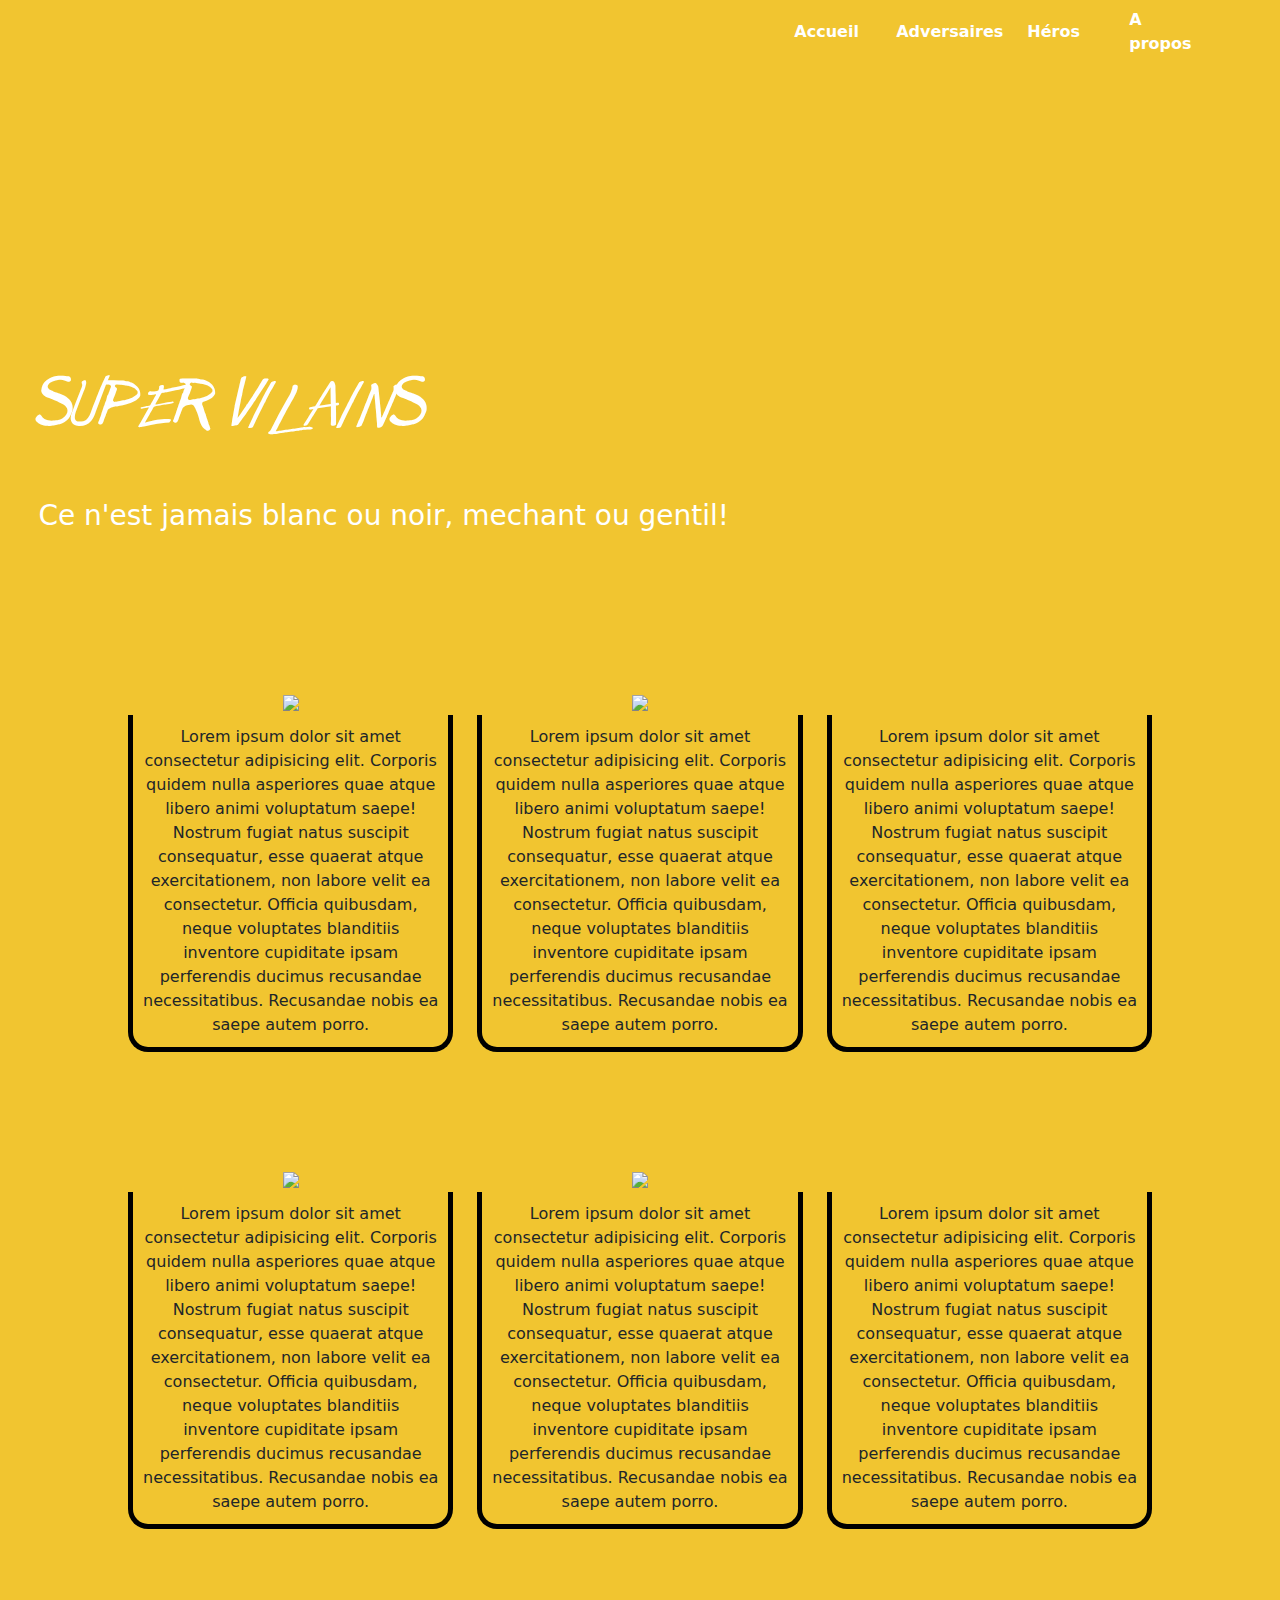
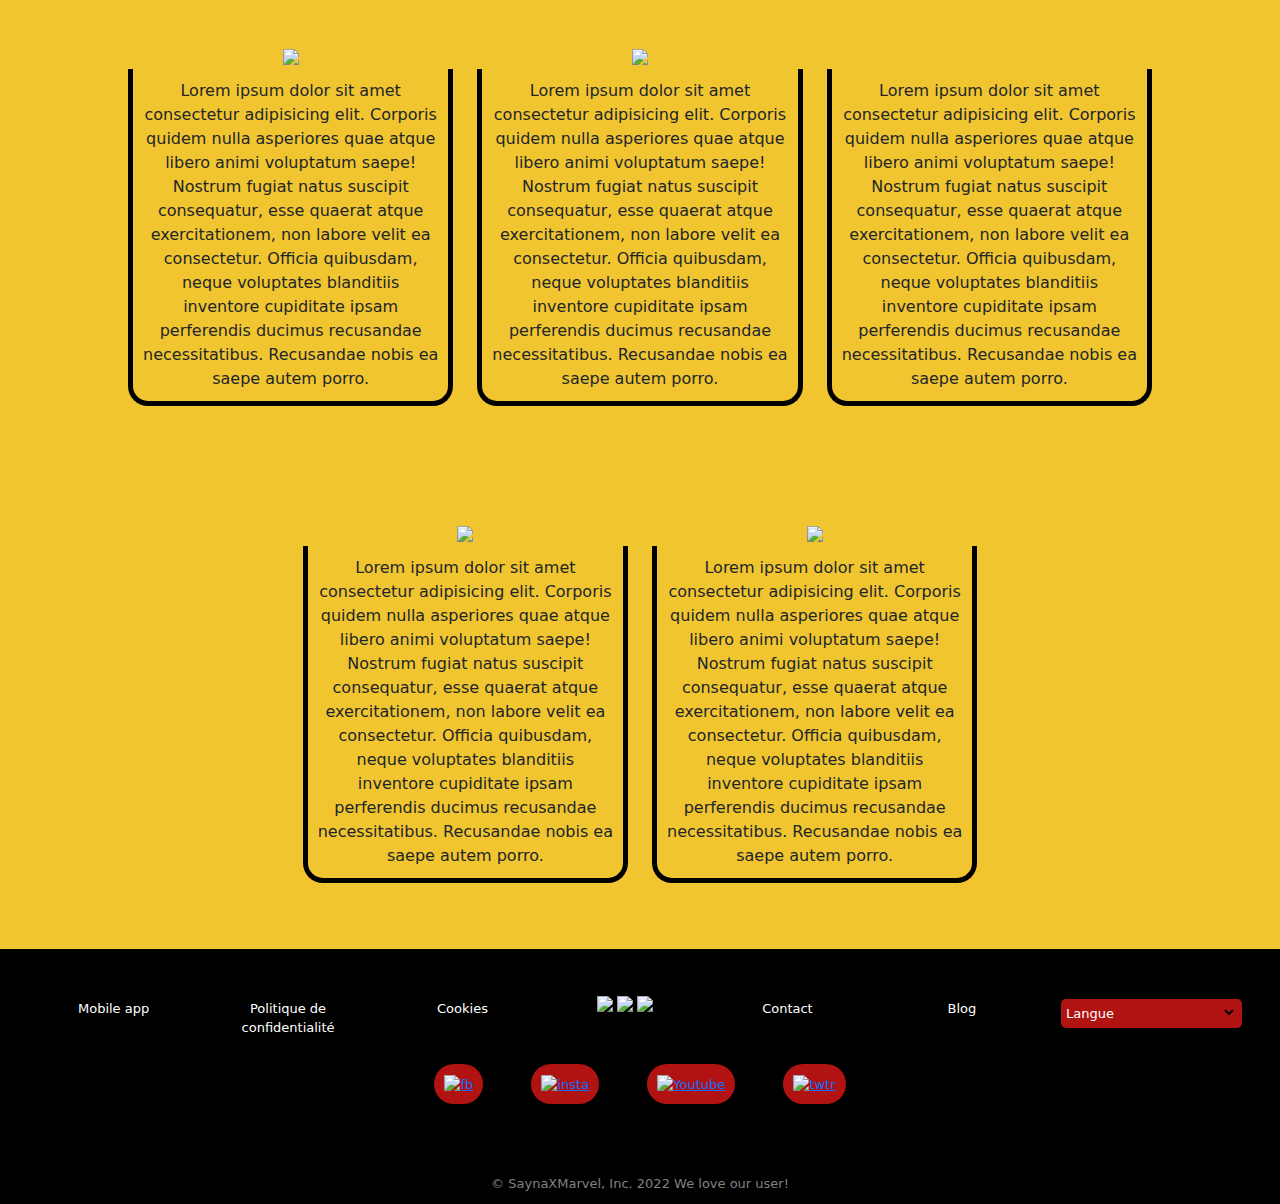
==== adversaires.html @ 2ba70ac0 "ajout de 3 pages" ====
<!DOCTYPE html>
<html lang="en">

<head>
    <meta charset="UTF-8">
    <meta http-equiv="X-UA-Compatible" content="IE=edge">
    <meta name="viewport" content="width=device-width, initial-scale=1.0">
    <link rel="stylesheet" href="Assets/css/bootstrap.min.css">
    <link rel="stylesheet" href="Assets/css/style.css">
    <title>Adversaires</title>
</head>

<body style="background-color: #F1C530">
    <!-- début de la conception du navbar -->

    <section class="navbar row container-fluid navadv">
        <div style="padding: 0 15%;text-align: left;" class="navbar1 col row">
            <a style="margin: 0 0;padding: 0 0px;" class="col" href=""><img src="assets/multimédia/logo/logo1.png" alt=""></a>
            <a style="margin: 0 0 0 -50%;padding: 0 0px;" class="col" href=""><img src="assets/multimédia/logo/logo2.png" alt=""></a>
            <a style="margin: 0 0 0 -50%;padding: 0 0px;" class="col" href=""><img style="width: 70%;" src="assets/multimédia/logo/logo3.png" alt=""></a>
        </div>
        <div style="padding: 0 3% 0 0;" class="navbar2 col row align-items-center">
            <a class="col" style="text-decoration: none;color: white; font-weight: bold;" href="index.html">Accueil</a>
            <a class="col" style="text-decoration: none;color: white; font-weight: bold;" href="adversaires.html">Adversaires</a>
            <a class="col" style="text-decoration: none;color: white; font-weight: bold;" href="heros.html">Héros</a>
            <a class="col" style="text-decoration: none;color: white; font-weight: bold;" href="apropos.html">A propos</a>
        </div>
    </section>

    <!-- corp de adversaire -->

    <!-- partie avec image de fond principale -->

    <section class="principale" style="background-image:url('assets/multimédia/Illustration/img7.png');background-size: cover;background-repeat: no-repeat; padding: 50px 3%;">

        <div style="text-align: left;" class="principale_mobile">
            <a href=""><img src="assets/multimédia/logo/logo1.png" alt=""></a>
            <a href=""><img src="assets/multimédia/logo/logo2.png" alt=""></a>
            <a href=""><img style="width: 90%;" src="assets/multimédia/logo/logo3.png" alt=""></a>
        </div>

        <div class="juste_espace"><br><br><br><br><br><br><br><br><br><br></div>

        <div style="padding-top: 20px; font-size: 50px;color: white;" class="spide_font">SUPER VILAINS</div>
        <div class="to_reverse" style="color: white;padding: 50px 0;">
            <h3>Ce n'est jamais blanc ou noir, mechant ou gentil!</h3>
        </div>
    </section>


    <!-- corps du devoir pour la page adversaire -->

    <section style="text-align: center;padding:50px 10%;">
        <div class="row">
            <div class=" col-md col-lg col-xl col-xxl ">
                <img style="width: 100%; margin: 0px;padding: 0px;" src="assets/multimédia/Illustration/img8.png " alt=" ">
                <p style="padding: 10px;border-right: solid 5px black;border-bottom: solid 5px black;border-left: solid 5px black; border-radius: 0 0 20px 20px;">Lorem ipsum dolor sit amet consectetur adipisicing elit. Corporis quidem nulla asperiores quae atque libero animi voluptatum saepe! Nostrum fugiat natus suscipit consequatur, esse quaerat atque exercitationem, non labore velit ea consectetur.
                    Officia quibusdam, neque voluptates blanditiis inventore cupiditate ipsam perferendis ducimus recusandae necessitatibus. Recusandae nobis ea saepe autem porro.</p>
            </div>
            <div class="col-md col-lg col-xl col-xxl ">
                <img style="width: 100%; margin: 0px;padding: 0px;" src="assets/multimédia/Illustration/img9.png " alt=" ">
                <p style="padding: 10px;border-right: solid 5px black;border-bottom: solid 5px black;border-left: solid 5px black; border-radius: 0 0 20px 20px;">Lorem ipsum dolor sit amet consectetur adipisicing elit. Corporis quidem nulla asperiores quae atque libero animi voluptatum saepe! Nostrum fugiat natus suscipit consequatur, esse quaerat atque exercitationem, non labore velit ea consectetur.
                    Officia quibusdam, neque voluptates blanditiis inventore cupiditate ipsam perferendis ducimus recusandae necessitatibus. Recusandae nobis ea saepe autem porro.</p>
            </div>

            <div class="col-md col-lg col-xl col-xxl">
                <img style="width: 100%; margin: 0px;padding: 0px;" src="assets/multimédia/Illustration/img10.png" alt="">
                <p style="padding: 10px;border-right: solid 5px black;border-bottom: solid 5px black;border-left: solid 5px black; border-radius: 0 0 20px 20px;">Lorem ipsum dolor sit amet consectetur adipisicing elit. Corporis quidem nulla asperiores quae atque libero animi voluptatum saepe! Nostrum fugiat natus suscipit consequatur, esse quaerat atque exercitationem, non labore velit ea consectetur.
                    Officia quibusdam, neque voluptates blanditiis inventore cupiditate ipsam perferendis ducimus recusandae necessitatibus. Recusandae nobis ea saepe autem porro.</p>
            </div>
        </div>
    </section>

    <section style="text-align: center;padding: 50px 10%;">
        <div class="row justify-content-center">
            <div class="col-md-4 col-lg-4 col-xl-4 col-xxl-4">
                <img style="width: 100%; margin: 0px;padding: 0px;" src="assets/multimédia/Illustration/img11.png " alt=" ">
                <p style="padding: 10px;border-right: solid 5px black;border-bottom: solid 5px black;border-left: solid 5px black; border-radius: 0 0 20px 20px;">Lorem ipsum dolor sit amet consectetur adipisicing elit. Corporis quidem nulla asperiores quae atque libero animi voluptatum saepe! Nostrum fugiat natus suscipit consequatur, esse quaerat atque exercitationem, non labore velit ea consectetur.
                    Officia quibusdam, neque voluptates blanditiis inventore cupiditate ipsam perferendis ducimus recusandae necessitatibus. Recusandae nobis ea saepe autem porro.</p>
            </div>
            <div class="col-md-4 col-lg-4 col-xl-4 col-xxl-4">
                <img style="width: 100%; margin: 0px;padding: 0px;" src="assets/multimédia/Illustration/img12.png " alt=" ">
                <p style="padding: 10px;border-right: solid 5px black;border-bottom: solid 5px black;border-left: solid 5px black; border-radius: 0 0 20px 20px;">Lorem ipsum dolor sit amet consectetur adipisicing elit. Corporis quidem nulla asperiores quae atque libero animi voluptatum saepe! Nostrum fugiat natus suscipit consequatur, esse quaerat atque exercitationem, non labore velit ea consectetur.
                    Officia quibusdam, neque voluptates blanditiis inventore cupiditate ipsam perferendis ducimus recusandae necessitatibus. Recusandae nobis ea saepe autem porro.</p>
            </div>

            <div class="col-md-4 col-lg-4 col-xl-4 col-xxl-4">
                <img style="width: 100%; margin: 0px;padding: 0px;" src="assets/multimédia/Illustration/img13.png" alt="">
                <p style="padding: 10px;border-right: solid 5px black;border-bottom: solid 5px black;border-left: solid 5px black; border-radius: 0 0 20px 20px;">Lorem ipsum dolor sit amet consectetur adipisicing elit. Corporis quidem nulla asperiores quae atque libero animi voluptatum saepe! Nostrum fugiat natus suscipit consequatur, esse quaerat atque exercitationem, non labore velit ea consectetur.
                    Officia quibusdam, neque voluptates blanditiis inventore cupiditate ipsam perferendis ducimus recusandae necessitatibus. Recusandae nobis ea saepe autem porro.</p>
            </div>
        </div>
    </section>

    <section style="text-align: center;padding: 50px 10%;">
        <div class="row justify-content-center">
            <div class="col-md-4 col-lg-4 col-xl-4 col-xxl-4">
                <img style="width: 100%; margin: 0px;padding: 0px;" src="assets/multimédia/Illustration/img14.png " alt=" ">
                <p style="padding: 10px;border-right: solid 5px black;border-bottom: solid 5px black;border-left: solid 5px black; border-radius: 0 0 20px 20px;">Lorem ipsum dolor sit amet consectetur adipisicing elit. Corporis quidem nulla asperiores quae atque libero animi voluptatum saepe! Nostrum fugiat natus suscipit consequatur, esse quaerat atque exercitationem, non labore velit ea consectetur.
                    Officia quibusdam, neque voluptates blanditiis inventore cupiditate ipsam perferendis ducimus recusandae necessitatibus. Recusandae nobis ea saepe autem porro.</p>
            </div>
            <div class="col-md-4 col-lg-4 col-xl-4 col-xxl-4 ">
                <img style="width: 100%; margin: 0px;padding: 0px;" src="assets/multimédia/Illustration/img15.png " alt=" ">
                <p style="padding: 10px;border-right: solid 5px black;border-bottom: solid 5px black;border-left: solid 5px black; border-radius: 0 0 20px 20px;">Lorem ipsum dolor sit amet consectetur adipisicing elit. Corporis quidem nulla asperiores quae atque libero animi voluptatum saepe! Nostrum fugiat natus suscipit consequatur, esse quaerat atque exercitationem, non labore velit ea consectetur.
                    Officia quibusdam, neque voluptates blanditiis inventore cupiditate ipsam perferendis ducimus recusandae necessitatibus. Recusandae nobis ea saepe autem porro.</p>
            </div>

            <div class="col-md-4 col-lg-4 col-xl-4 col-xxl-4">
                <img style="width: 100%; margin: 0px;padding: 0px;" src="assets/multimédia/Illustration/img16.png" alt="">
                <p style="padding: 10px;border-right: solid 5px black;border-bottom: solid 5px black;border-left: solid 5px black; border-radius: 0 0 20px 20px;">Lorem ipsum dolor sit amet consectetur adipisicing elit. Corporis quidem nulla asperiores quae atque libero animi voluptatum saepe! Nostrum fugiat natus suscipit consequatur, esse quaerat atque exercitationem, non labore velit ea consectetur.
                    Officia quibusdam, neque voluptates blanditiis inventore cupiditate ipsam perferendis ducimus recusandae necessitatibus. Recusandae nobis ea saepe autem porro.</p>
            </div>
        </div>
    </section>

    <section style="text-align: center;padding: 50px 10%;">
        <div class="row justify-content-center">
            <div class="col-md-4 col-lg-4 col-xl-4 col-xxl-4">
                <img style="width: 100%; margin: 0px;padding: 0px;" src="assets/multimédia/Illustration/img17.png " alt=" ">
                <p style="padding: 10px;border-right: solid 5px black;border-bottom: solid 5px black;border-left: solid 5px black; border-radius: 0 0 20px 20px;">Lorem ipsum dolor sit amet consectetur adipisicing elit. Corporis quidem nulla asperiores quae atque libero animi voluptatum saepe! Nostrum fugiat natus suscipit consequatur, esse quaerat atque exercitationem, non labore velit ea consectetur.
                    Officia quibusdam, neque voluptates blanditiis inventore cupiditate ipsam perferendis ducimus recusandae necessitatibus. Recusandae nobis ea saepe autem porro.</p>
            </div>
            <div class="col-md-4 col-lg-4 col-xl-4 col-xxl-4 ">
                <img style="width: 100%; margin: 0px;padding: 0px;" src="assets/multimédia/Illustration/img18.png " alt=" ">
                <p style="padding: 10px;border-right: solid 5px black;border-bottom: solid 5px black;border-left: solid 5px black; border-radius: 0 0 20px 20px;">Lorem ipsum dolor sit amet consectetur adipisicing elit. Corporis quidem nulla asperiores quae atque libero animi voluptatum saepe! Nostrum fugiat natus suscipit consequatur, esse quaerat atque exercitationem, non labore velit ea consectetur.
                    Officia quibusdam, neque voluptates blanditiis inventore cupiditate ipsam perferendis ducimus recusandae necessitatibus. Recusandae nobis ea saepe autem porro.</p>
            </div>
        </div>
    </section>







    <!-- début de création du footeur -->

    <footer class="row " style="background-color: #000000;font-size: 13px; ">
        <section class="footer1 col row justify-content-center ">
            <a style="text-decoration: none;color: white; " class="col-md col-lg col-xl " href=" ">Mobile app</a>
            <a style="text-decoration: none;color: white; " class="col-md col-lg col-xl " href=" ">Politique de confidentialité</a>
            <a style="text-decoration: none;color: white; " class="col-md col-lg col-xl " href=" ">Cookies</a>
            <p class="col row d-none d-md-block d-lg-block d-xl-block d-xxl-block ">
                <a style="margin-top:-20px;padding: 0 0px; " class="col " href=" "><img style="margin-top: -10px; " src="assets/multimédia/logo/logo1.png " alt=" "></a>
                <a style="margin-top:-20px;padding: 0 0px; " class="col " href=" "><img style="margin-top: -10px; " src="assets/multimédia/logo/logo2.png " alt=" "></a>
                <a style="margin-top:-500px;padding: 0 0px; " class="col " href=" "><img style="width: 50%;margin-top: -10px; " src="assets/multimédia/logo/logo3.png " alt=" "></a>
            </p>
            <a style="text-decoration: none;color: white; " class="col-md col-lg col-xl " href=" ">Contact</a>
            <a style="text-decoration: none;color: white; " class="col-md col-lg col-xl " href=" ">Blog</a>
        </section>
        <section class="footer2 col-md-2 col-lg-2 col-xl-2 col-xxl-2 col-xs-4 col-sm-4 ">
            <p style="background-color: #B11313;color: white;text-align: left;border-radius: 5px;padding: 5px; ">Langue <select style="float: right;background-color: #B11313;border: none; " name=" " id=" "></select></p>
        </section>
        <section style="text-align: center;padding: 10px 30%; " class="mobile_sayna ">
            <a href=" "><img src="assets/multimédia/logo/logo1.png " alt=" "></a>
            <a href=" "><img src="assets/multimédia/logo/logo2.png " alt=" "></a>
            <a href=" "><img class="logo_marvel " src="assets/multimédia/logo/logo3.png " alt=" "></a>
        </section>
        <section class="rs_footer ">
            <p>
                <a href=" "><img src="assets/multimédia/Logo/logof.png " alt="fb "></a>
            </p>
            <p>
                <a href=" "><img src="assets/multimédia/Logo/logoi.png " alt="insta "></a>
            </p>
            <p>
                <a href=" "><img src="assets/multimédia/Logo/logoy.png " alt="Youtube "></a>
            </p>
            <p>
                <a href=" "><img src="assets/multimédia/Logo/logot.png " alt="twtr "></a>
            </p>
        </section>
        <div style="color: grey;padding-top: 50px; ">&copy; SaynaXMarvel, Inc. 2022 We love our user!</div>
    </footer>
</body>

</html>
---- Assets/css/style.css ----
/* Pour la police spécial */

@font-face {
    font-family: 'Font1';
    src: url('../css/Far_From_Homecoming_500.otf') format('opentype');
}

.navhome {
    background-color: #B11313;
}


/* pour navbar dans adversaire qui est jaune */

.navedv {
    background-color: #F1C530;
}


/* pour navbar de heros qui est bleue */

.navheros {
    background-color: #114C92;
}


/* corps de home */

.disparait {
    display: none;
}


/* corps home principale avex image de fond */

.principale_mobile {
    display: none;
}

.spide_font {
    font-family: 'Font1';
}

.to_reverse button {
    padding: 10px 20px;
    border: solid 2px white;
    border-radius: 30px;
    font-weight: lighter;
    font-size: 15px;
    margin: 0 10px;
}


/* corps home avec 3 conteneur */

.conteneur_image {
    padding: 20px 5%;
    font-size: 15px;
}

.conteneur_image button {
    background-color: white;
    color: #B11313;
    padding: 10px 20px;
    border: none;
    border-radius: 15px;
}


/* pour la partie avec couleur de fond bleue */


/* pour le formulaire d'inscription tenue desktop */

.bleue {
    background-color: #114C92;
    display: flex;
    flex-direction: row-reverse;
    padding: 100px 0;
}

.inscription_tenue div {
    padding: 10px 0;
}

.inscription_tenue input {
    width: 80%;
    border: solid 0.5 black;
    border-radius: 15px;
    padding: 0 10px;
}


/* pour la partie de la newsletter */


/* pour les formulaire d'inscription à la newsletter */

.rouge {
    background-position-x: right;
    padding: 40px 15%;
}

.rouge div {
    padding: 20px 0;
}


/* pour style de heros */


/* pour l'image superposé */

.img1sur1 {
    padding-top: 50px;
}

.img2sur1 {
    margin-top: -100px;
    padding-left: 200px;
}


/* pour image rond */

.apparait {
    display: none;
}

.imgrond2 {
    display: none;
}


/* pour le style du footer sur desktop */

footer {
    padding: 50px 3% 10px 3%;
    text-align: center;
}

.mobile_sayna {
    display: none;
}

.rs_footer {
    display: flex;
    justify-content: center;
    align-items: center;
    margin: 20px 0;
}

.rs_footer>p {
    background-color: #B11313;
    padding: 10px;
    border-radius: 50px;
    margin: 0 2%;
}


/* pour le style en responsive */


/* responsive navbar */

@media screen and (max-width:960px) {
    /* pour les header */
    .navbar {
        display: none;
    }
    /* pour responsive de home */
    /* pour principale lien saynaXmarvel */
    .juste_espace {
        display: none;
    }
    .principale_mobile {
        display: flex;
        align-items: center;
        justify-content: flex-start;
    }
    .disparait {
        display: block;
    }
    /* pour conteneur 3 image */
    .contenu_corps {
        text-align: center;
    }
    .conteneur_image {
        padding: 50px 10%;
    }
    /* pour le formulaire d'inscription pour costume */
    .bleue {
        display: flex;
        flex-direction: row;
        justify-content: center;
    }
    /* pour le formulaire en rouge (inscription_newsletter) */
    .rouge {
        padding: 10px 5%;
        background-position-x: 250px;
        background-position-y: 75px;
    }
    /* pour la page heros */
    /* image superposé */
    .img1sur1,
    .img2sur1 {
        display: flex;
        justify-content: center;
        padding: 20px 10%;
        margin: 0px;
    }
    /* pour les images rond dans heros */
    .herospart2 {
        display: flex;
        flex-direction: column-reverse;
    }
    .imgrond1 {
        display: none;
    }
    .imgrond2 {
        display: flex;
        flex-direction: row;
        justify-content: space-around;
    }
    .imgrond2 img {
        width: 100%;
    }
    .apparait {
        display: block;
    }
    /* pour le footer */
    .footer1 {
        text-align: left;
    }
    .mobile_sayna {
        display: flex;
        justify-content: center;
        align-items: center;
    }
}
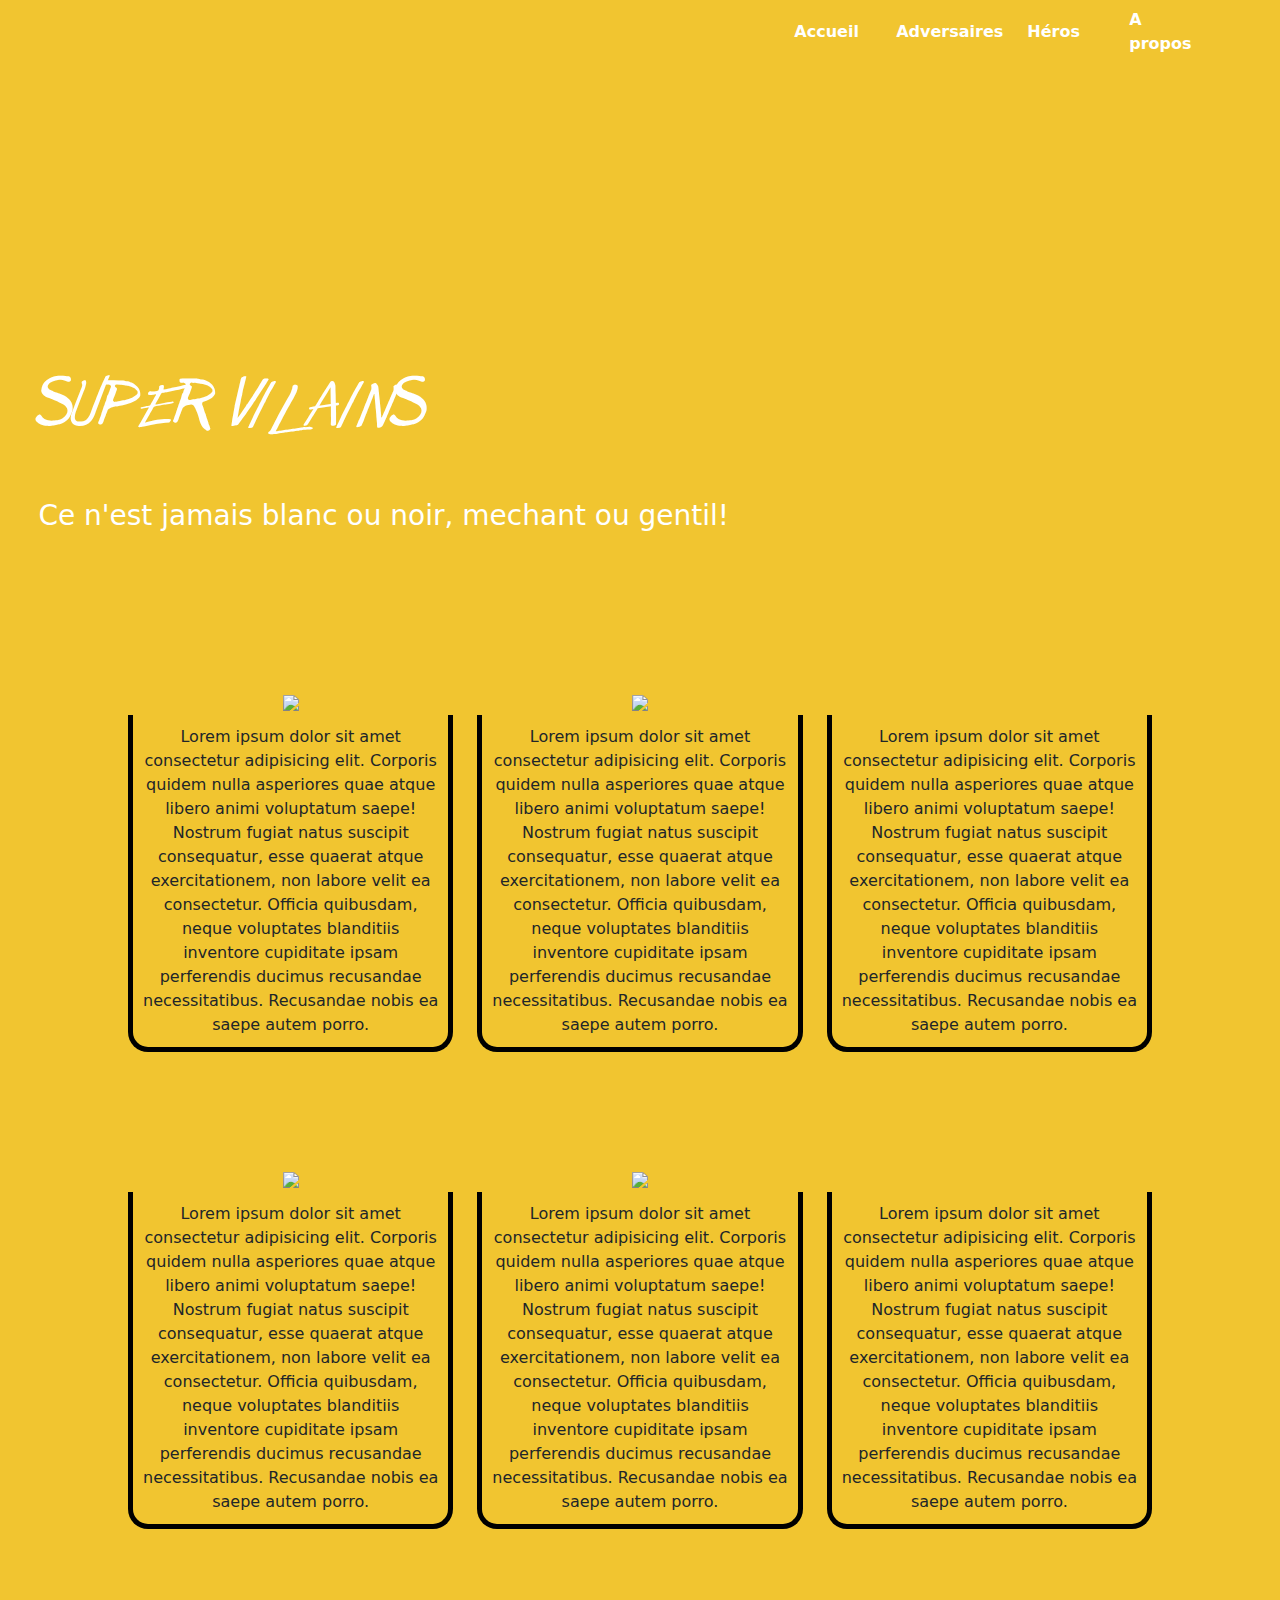
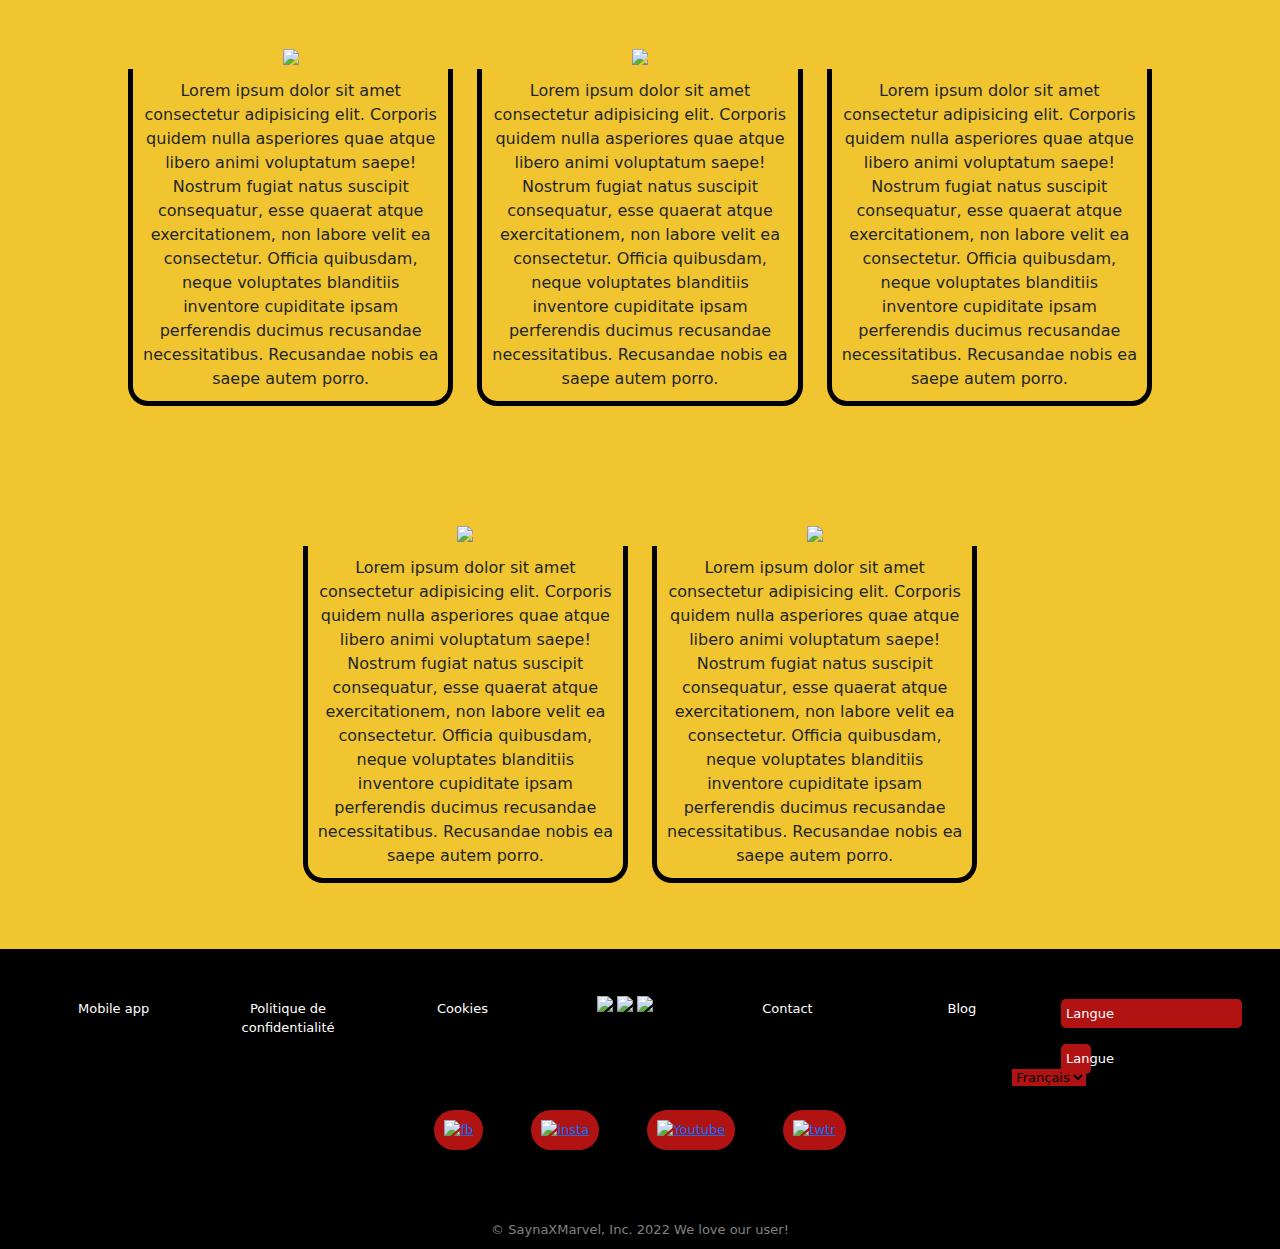
==== commit 566aaf91: "option langue" ====
--- a/adversaires.html
+++ b/adversaires.html
@@ -15,9 +15,9 @@
 
     <section class="navbar row container-fluid navadv">
         <div style="padding: 0 15%;text-align: left;" class="navbar1 col row">
-            <a style="margin: 0 0;padding: 0 0px;" class="col" href=""><img src="assets/multimédia/logo/logo1.png" alt=""></a>
-            <a style="margin: 0 0 0 -50%;padding: 0 0px;" class="col" href=""><img src="assets/multimédia/logo/logo2.png" alt=""></a>
-            <a style="margin: 0 0 0 -50%;padding: 0 0px;" class="col" href=""><img style="width: 70%;" src="assets/multimédia/logo/logo3.png" alt=""></a>
+            <a style="margin: 0 0;padding: 0 0px;" class="col" href="index.html"><img src="assets/multimédia/logo/logo1.png" alt=""></a>
+            <a style="margin: 0 0 0 -50%;padding: 0 0px;" class="col" href="index.html"><img src="assets/multimédia/logo/logo2.png" alt=""></a>
+            <a style="margin: 0 0 0 -50%;padding: 0 0px;" class="col" href="index.html"><img style="width: 70%;" src="assets/multimédia/logo/logo3.png" alt=""></a>
         </div>
         <div style="padding: 0 3% 0 0;" class="navbar2 col row align-items-center">
             <a class="col" style="text-decoration: none;color: white; font-weight: bold;" href="index.html">Accueil</a>
@@ -50,7 +50,7 @@
 
     <!-- corps du devoir pour la page adversaire -->
 
-    <section style="text-align: center;padding:50px 10%;">
+    <section class="adv1" style="text-align: center;padding:50px 10%;">
         <div class="row">
             <div class=" col-md col-lg col-xl col-xxl ">
                 <img style="width: 100%; margin: 0px;padding: 0px;" src="assets/multimédia/Illustration/img8.png " alt=" ">
@@ -71,7 +71,7 @@
         </div>
     </section>
 
-    <section style="text-align: center;padding: 50px 10%;">
+    <section class="adv2" style="text-align: center;padding: 50px 10%;">
         <div class="row justify-content-center">
             <div class="col-md-4 col-lg-4 col-xl-4 col-xxl-4">
                 <img style="width: 100%; margin: 0px;padding: 0px;" src="assets/multimédia/Illustration/img11.png " alt=" ">
@@ -92,7 +92,7 @@
         </div>
     </section>
 
-    <section style="text-align: center;padding: 50px 10%;">
+    <section class="adv3" style="text-align: center;padding: 50px 10%;">
         <div class="row justify-content-center">
             <div class="col-md-4 col-lg-4 col-xl-4 col-xxl-4">
                 <img style="width: 100%; margin: 0px;padding: 0px;" src="assets/multimédia/Illustration/img14.png " alt=" ">
@@ -142,33 +142,44 @@
             <a style="text-decoration: none;color: white; " class="col-md col-lg col-xl " href=" ">Politique de confidentialité</a>
             <a style="text-decoration: none;color: white; " class="col-md col-lg col-xl " href=" ">Cookies</a>
             <p class="col row d-none d-md-block d-lg-block d-xl-block d-xxl-block ">
-                <a style="margin-top:-20px;padding: 0 0px; " class="col " href=" "><img style="margin-top: -10px; " src="assets/multimédia/logo/logo1.png " alt=" "></a>
-                <a style="margin-top:-20px;padding: 0 0px; " class="col " href=" "><img style="margin-top: -10px; " src="assets/multimédia/logo/logo2.png " alt=" "></a>
-                <a style="margin-top:-500px;padding: 0 0px; " class="col " href=" "><img style="width: 50%;margin-top: -10px; " src="assets/multimédia/logo/logo3.png " alt=" "></a>
+                <a style="margin-top:-20px;padding: 0 0px; " class="col " href="index.html"><img style="margin-top: -10px; " src="assets/multimédia/logo/logo1.png " alt=" "></a>
+                <a style="margin-top:-20px;padding: 0 0px; " class="col " href="index.html"><img style="margin-top: -10px; " src="assets/multimédia/logo/logo2.png " alt=" "></a>
+                <a style="margin-top:-500px;padding: 0 0px; " class="col " href="index.html"><img style="width: 50%;margin-top: -10px; " src="assets/multimédia/logo/logo3.png " alt=" "></a>
             </p>
-            <a style="text-decoration: none;color: white; " class="col-md col-lg col-xl " href=" ">Contact</a>
-            <a style="text-decoration: none;color: white; " class="col-md col-lg col-xl " href=" ">Blog</a>
+            <a style="text-decoration: none;color: white; " class="col-md col-lg col-xl " href="apropos.html">Contact</a>
+            <a style="text-decoration: none;color: white; " class="col-md col-lg col-xl " href="apropos.html">Blog</a>
         </section>
         <section class="footer2 col-md-2 col-lg-2 col-xl-2 col-xxl-2 col-xs-4 col-sm-4 ">
-            <p style="background-color: #B11313;color: white;text-align: left;border-radius: 5px;padding: 5px; ">Langue <select style="float: right;background-color: #B11313;border: none; " name=" " id=" "></select></p>
+            <p style="background-color: #B11313;color: white;text-align: left;border-radius: 5px;padding: 5px; ">Langue
+                <section class="footer2 col-md-2 col-lg-2 col-xl-2 col-xxl-2 col-xs-4 col-sm-4 ">
+                    <p style="background-color: #B11313;color: white;text-align: left;border-radius: 5px;padding: 5px; ">Langue
+                        <select style="float: right;background-color: #B11313;border: none; " name=" " id=" ">
+                        <option value="">
+                            Français
+                        </option>
+                        <option value="">
+                            Anglais
+                        </option>
+                    </select></p>
+                </section>
         </section>
         <section style="text-align: center;padding: 10px 30%; " class="mobile_sayna ">
-            <a href=" "><img src="assets/multimédia/logo/logo1.png " alt=" "></a>
-            <a href=" "><img src="assets/multimédia/logo/logo2.png " alt=" "></a>
-            <a href=" "><img class="logo_marvel " src="assets/multimédia/logo/logo3.png " alt=" "></a>
+            <a href="index.html"><img src="assets/multimédia/logo/logo1.png " alt=""></a>
+            <a href="index.html"><img src="assets/multimédia/logo/logo2.png " alt=" "></a>
+            <a href="index.html"><img class="logo_marvel " src="assets/multimédia/logo/logo3.png " alt=" "></a>
         </section>
         <section class="rs_footer ">
             <p>
-                <a href=" "><img src="assets/multimédia/Logo/logof.png " alt="fb "></a>
+                <a href="http://facebook.com"><img src="assets/multimédia/Logo/logof.png " alt="fb "></a>
             </p>
             <p>
-                <a href=" "><img src="assets/multimédia/Logo/logoi.png " alt="insta "></a>
+                <a href="http://instagram.com"><img src="assets/multimédia/Logo/logoi.png " alt="insta "></a>
             </p>
             <p>
-                <a href=" "><img src="assets/multimédia/Logo/logoy.png " alt="Youtube "></a>
+                <a href="http://youtube.com"><img src="assets/multimédia/Logo/logoy.png " alt="Youtube "></a>
             </p>
             <p>
-                <a href=" "><img src="assets/multimédia/Logo/logot.png " alt="twtr "></a>
+                <a href="http://twiter.com"><img src="assets/multimédia/Logo/logot.png " alt="twtr "></a>
             </p>
         </section>
         <div style="color: grey;padding-top: 50px; ">&copy; SaynaXMarvel, Inc. 2022 We love our user!</div>
--- a/Assets/css/style.css
+++ b/Assets/css/style.css
@@ -21,6 +21,10 @@
 
 .navheros {
     background-color: #114C92;
+}
+
+.option_principale_mobile {
+    display: none;
 }
 
 
@@ -105,6 +109,10 @@
     padding: 20px 0;
 }
 
+.check_averti {
+    display: flex;
+}
+
 
 /* pour style de heros */
 
@@ -178,6 +186,18 @@
         align-items: center;
         justify-content: flex-start;
     }
+    .option_principale_mobile {
+        display: flex;
+    }
+    select {
+        -webkit-appearance: none;
+        -ms-appearance: none;
+        -moz-appearance: none;
+        appearance: none;
+    }
+    .option_principale_mobile select {
+        background-color: rgba(75, 75, 75, 0.01);
+    }
     .disparait {
         display: block;
     }
@@ -228,6 +248,9 @@
     .apparait {
         display: block;
     }
+    .disparait1 {
+        display: none;
+    }
     /* pour le footer */
     .footer1 {
         text-align: left;
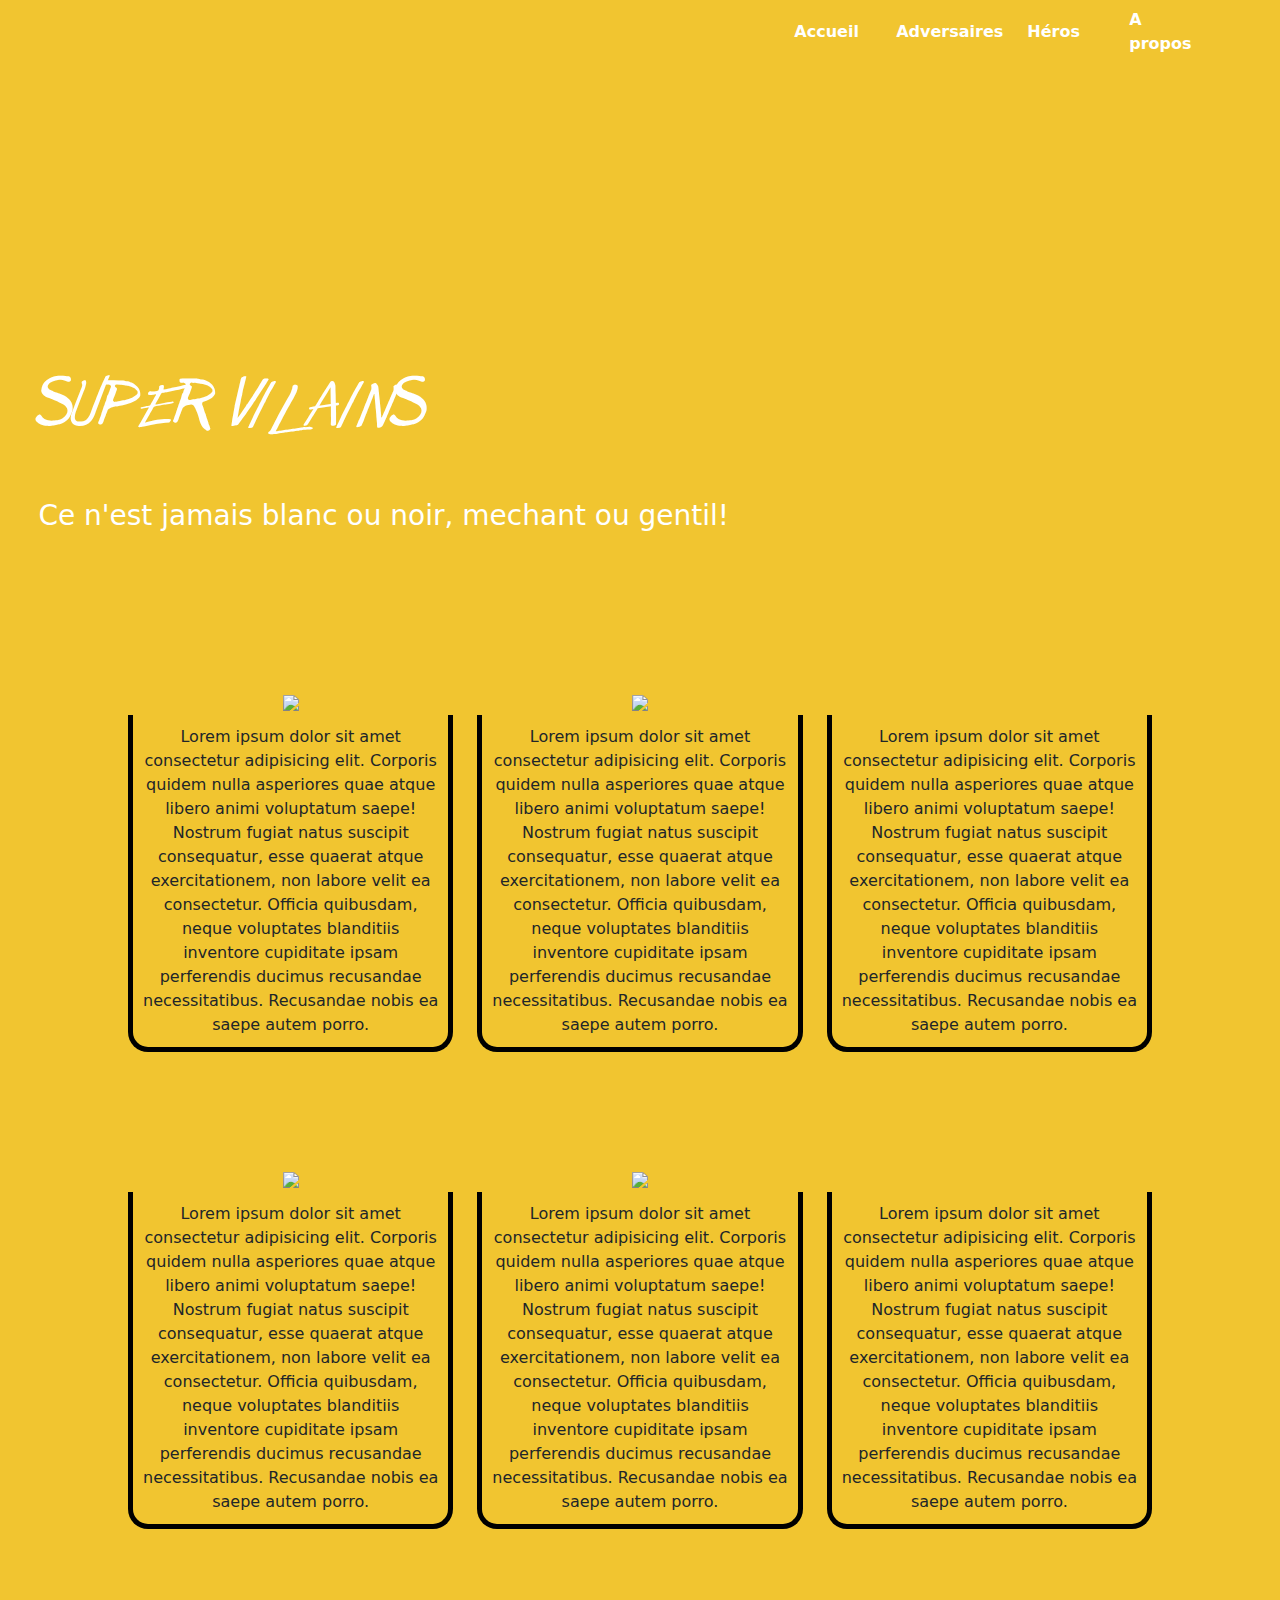
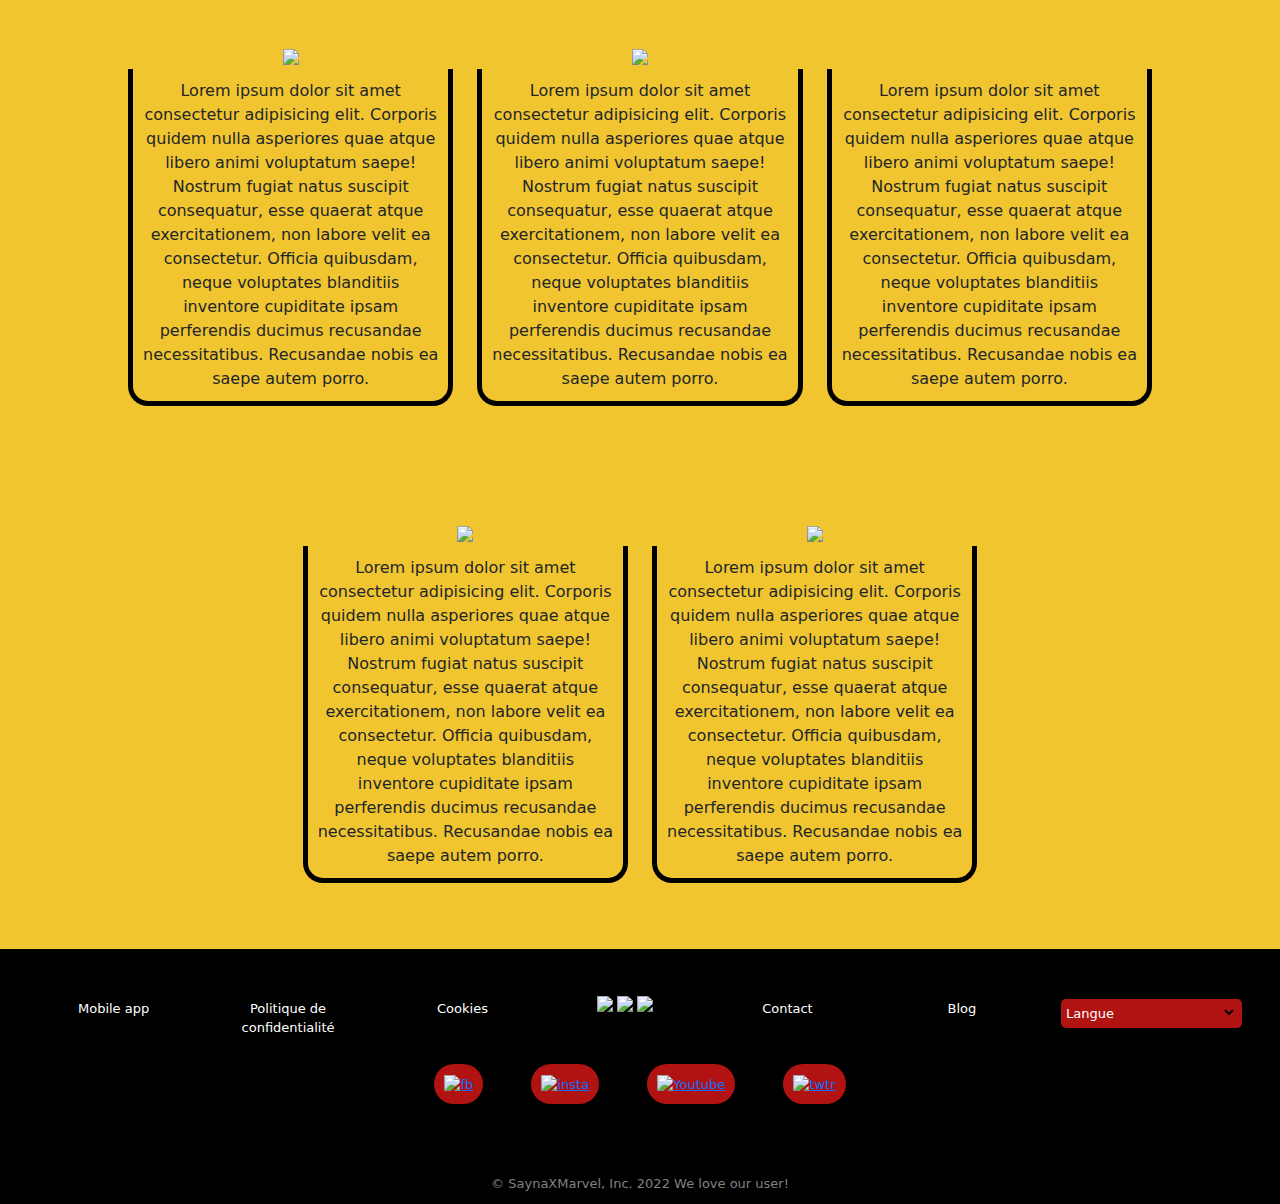
==== commit 9429a439: "rectif langue" ====
--- a/adversaires.html
+++ b/adversaires.html
@@ -151,17 +151,17 @@
         </section>
         <section class="footer2 col-md-2 col-lg-2 col-xl-2 col-xxl-2 col-xs-4 col-sm-4 ">
             <p style="background-color: #B11313;color: white;text-align: left;border-radius: 5px;padding: 5px; ">Langue
-                <section class="footer2 col-md-2 col-lg-2 col-xl-2 col-xxl-2 col-xs-4 col-sm-4 ">
-                    <p style="background-color: #B11313;color: white;text-align: left;border-radius: 5px;padding: 5px; ">Langue
-                        <select style="float: right;background-color: #B11313;border: none; " name=" " id=" ">
-                        <option value="">
-                            Français
-                        </option>
-                        <option value="">
-                            Anglais
-                        </option>
-                    </select></p>
-                </section>
+                <select style="float: right;background-color: #B11313;border: none; " name=" " id=" ">
+                    <option value="">
+                         
+                    </option>
+                <option value="">
+                    Français
+                </option>
+                <option value="">
+                    Anglais
+                </option>
+            </select></p>
         </section>
         <section style="text-align: center;padding: 10px 30%; " class="mobile_sayna ">
             <a href="index.html"><img src="assets/multimédia/logo/logo1.png " alt=""></a>
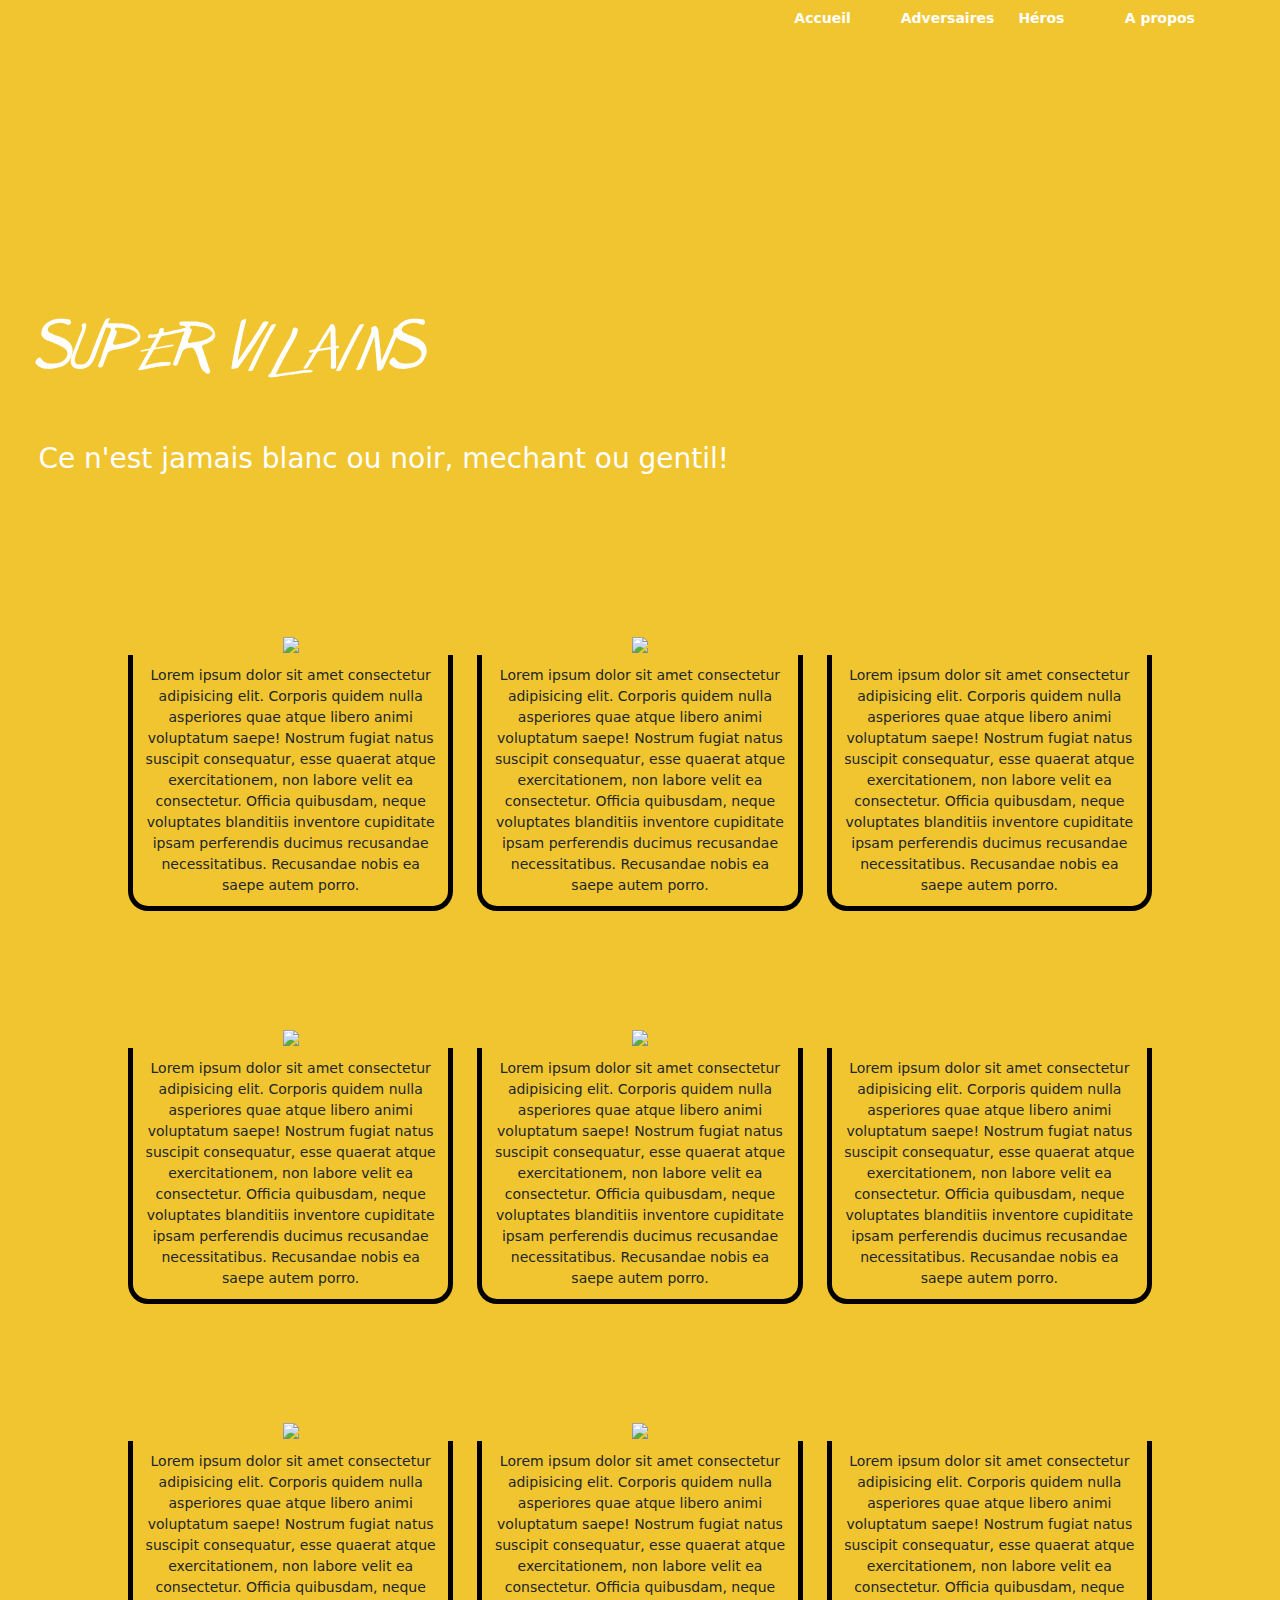
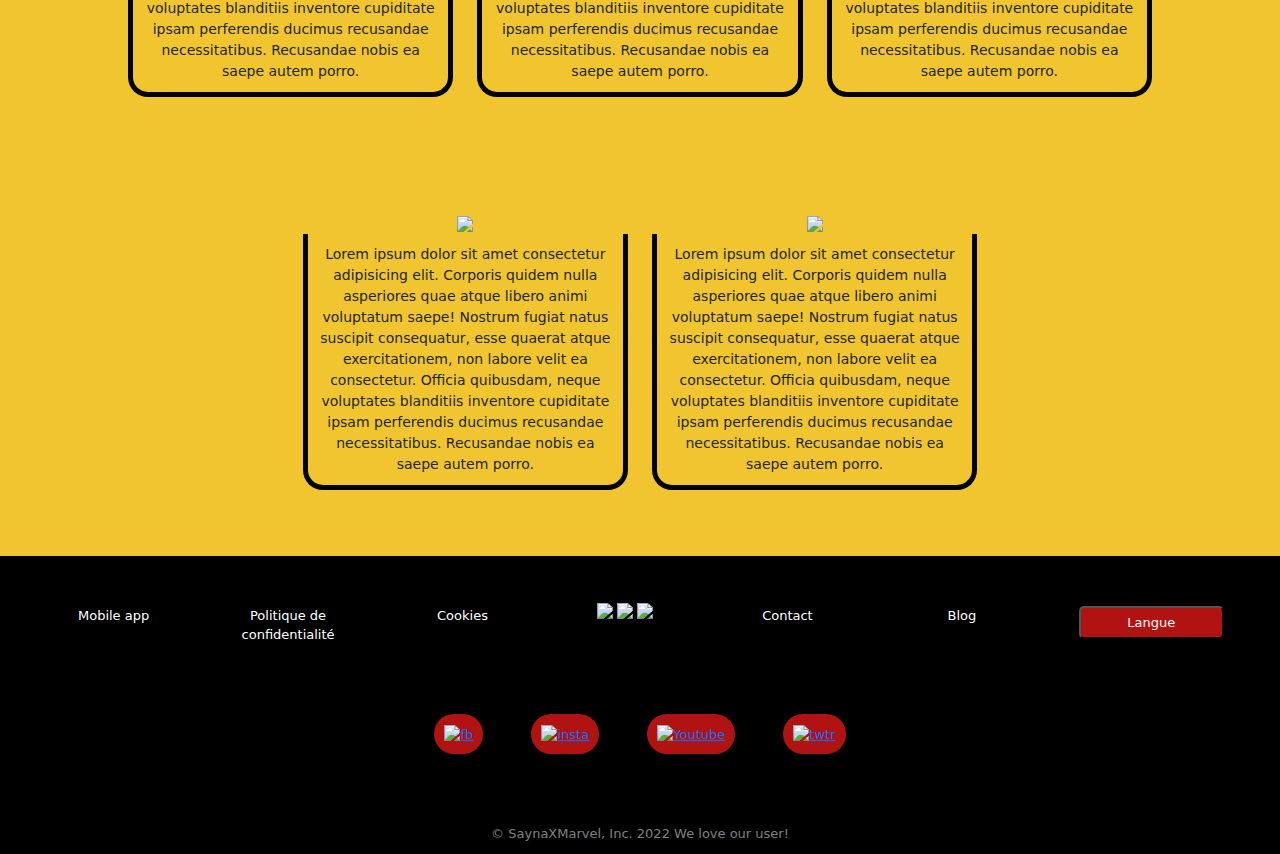
==== commit 94a716e5: "footer language" ====
--- a/adversaires.html
+++ b/adversaires.html
@@ -33,11 +33,24 @@
 
     <section class="principale" style="background-image:url('assets/multimédia/Illustration/img7.png');background-size: cover;background-repeat: no-repeat; padding: 50px 3%;">
 
-        <div style="text-align: left;" class="principale_mobile">
-            <a href=""><img src="assets/multimédia/logo/logo1.png" alt=""></a>
-            <a href=""><img src="assets/multimédia/logo/logo2.png" alt=""></a>
-            <a href=""><img style="width: 90%;" src="assets/multimédia/logo/logo3.png" alt=""></a>
-        </div>
+        <section class="option_principale_mobile row">
+            <div style="text-align: left;" class="principale_mobile col-5">
+                <a href=""><img src="assets/multimédia/logo/logo1.png" alt=""></a>
+                <a href=""><img src="assets/multimédia/logo/logo2.png" alt=""></a>
+                <a href=""><img style="width: 90%;" src="assets/multimédia/logo/logo3.png" alt=""></a>
+            </div>
+            <div class="col-4">
+                <br>
+            </div>
+            <div class="col menu_mobile"><button style="text-align: center;background-color: rgba(77, 77, 77, 0.01);color: white;border-radius: 5px;width: 100%;">°°°</button>
+                <ul style="list-style: none;width: 80%;">
+                    <li><a href="index.html" style="text-decoration: none;color: white;text-align: center;">Accueil</a></li>
+                    <li><a href="adversaires.html" style="text-decoration: none;color: white;text-align: center;">Adversaires</a></li>
+                    <li><a href="heros.html" style="text-decoration: none;color: white;text-align: center;">Héros</a></li>
+                    <li><a href="apropos.html" style="text-decoration: none;color: white;text-align: center;">A propos</a></li>
+                </ul>
+            </div>
+        </section>
 
         <div class="juste_espace"><br><br><br><br><br><br><br><br><br><br></div>
 
@@ -150,18 +163,11 @@
             <a style="text-decoration: none;color: white; " class="col-md col-lg col-xl " href="apropos.html">Blog</a>
         </section>
         <section class="footer2 col-md-2 col-lg-2 col-xl-2 col-xxl-2 col-xs-4 col-sm-4 ">
-            <p style="background-color: #B11313;color: white;text-align: left;border-radius: 5px;padding: 5px; ">Langue
-                <select style="float: right;background-color: #B11313;border: none; " name=" " id=" ">
-                    <option value="">
-                         
-                    </option>
-                <option value="">
-                    Français
-                </option>
-                <option value="">
-                    Anglais
-                </option>
-            </select></p>
+            <button style="text-align: center;background-color: #B11313;color: white;border-radius: 5px;padding: 5px; width: 80%;">Langue</button>
+            <ul style="list-style: none;width: 80%;">
+                <li><a href="#" style="text-decoration: none;color: white;text-align: center;">Francais</a></li>
+                <li><a href="#" style="text-decoration: none;color: white;text-align: center;">Anglais</a></li>
+            </ul>
         </section>
         <section style="text-align: center;padding: 10px 30%; " class="mobile_sayna ">
             <a href="index.html"><img src="assets/multimédia/logo/logo1.png " alt=""></a>
--- a/Assets/css/style.css
+++ b/Assets/css/style.css
@@ -3,6 +3,14 @@
 @font-face {
     font-family: 'Font1';
     src: url('../css/Far_From_Homecoming_500.otf') format('opentype');
+}
+
+body {
+    font-size: 14px;
+}
+
+h1 {
+    font-size: 80px;
 }
 
 .navhome {
@@ -151,6 +159,24 @@
     display: none;
 }
 
+.footer2>ul {
+    display: flex;
+    justify-content: center;
+    flex-direction: column;
+    opacity: 0;
+    pointer-events: none;
+    font-weight: lighter;
+}
+
+.footer2 button:focus+ul {
+    opacity: 1;
+    pointer-events: all;
+}
+
+.footer2 a:focus {
+    pointer-events: all;
+}
+
 .rs_footer {
     display: flex;
     justify-content: center;
@@ -172,6 +198,18 @@
 /* responsive navbar */
 
 @media screen and (max-width:960px) {
+    h1 {
+        font-size: 32px;
+    }
+    h3,
+    h4 {
+        font-size: 20px;
+        font-weight: bolder;
+    }
+    h2 {
+        font-size: 20px;
+        font-weight: bold;
+    }
     /* pour les header */
     .navbar {
         display: none;
@@ -189,14 +227,20 @@
     .option_principale_mobile {
         display: flex;
     }
-    select {
-        -webkit-appearance: none;
-        -ms-appearance: none;
-        -moz-appearance: none;
-        appearance: none;
-    }
-    .option_principale_mobile select {
-        background-color: rgba(75, 75, 75, 0.01);
+    .menu_mobile>ul {
+        display: flex;
+        justify-content: center;
+        flex-direction: column;
+        opacity: 0;
+        pointer-events: none;
+        font-weight: lighter;
+    }
+    .menu_mobile button:focus+ul {
+        opacity: 1;
+        pointer-events: all;
+    }
+    .menu_mobile a:focus {
+        pointer-events: all;
     }
     .disparait {
         display: block;
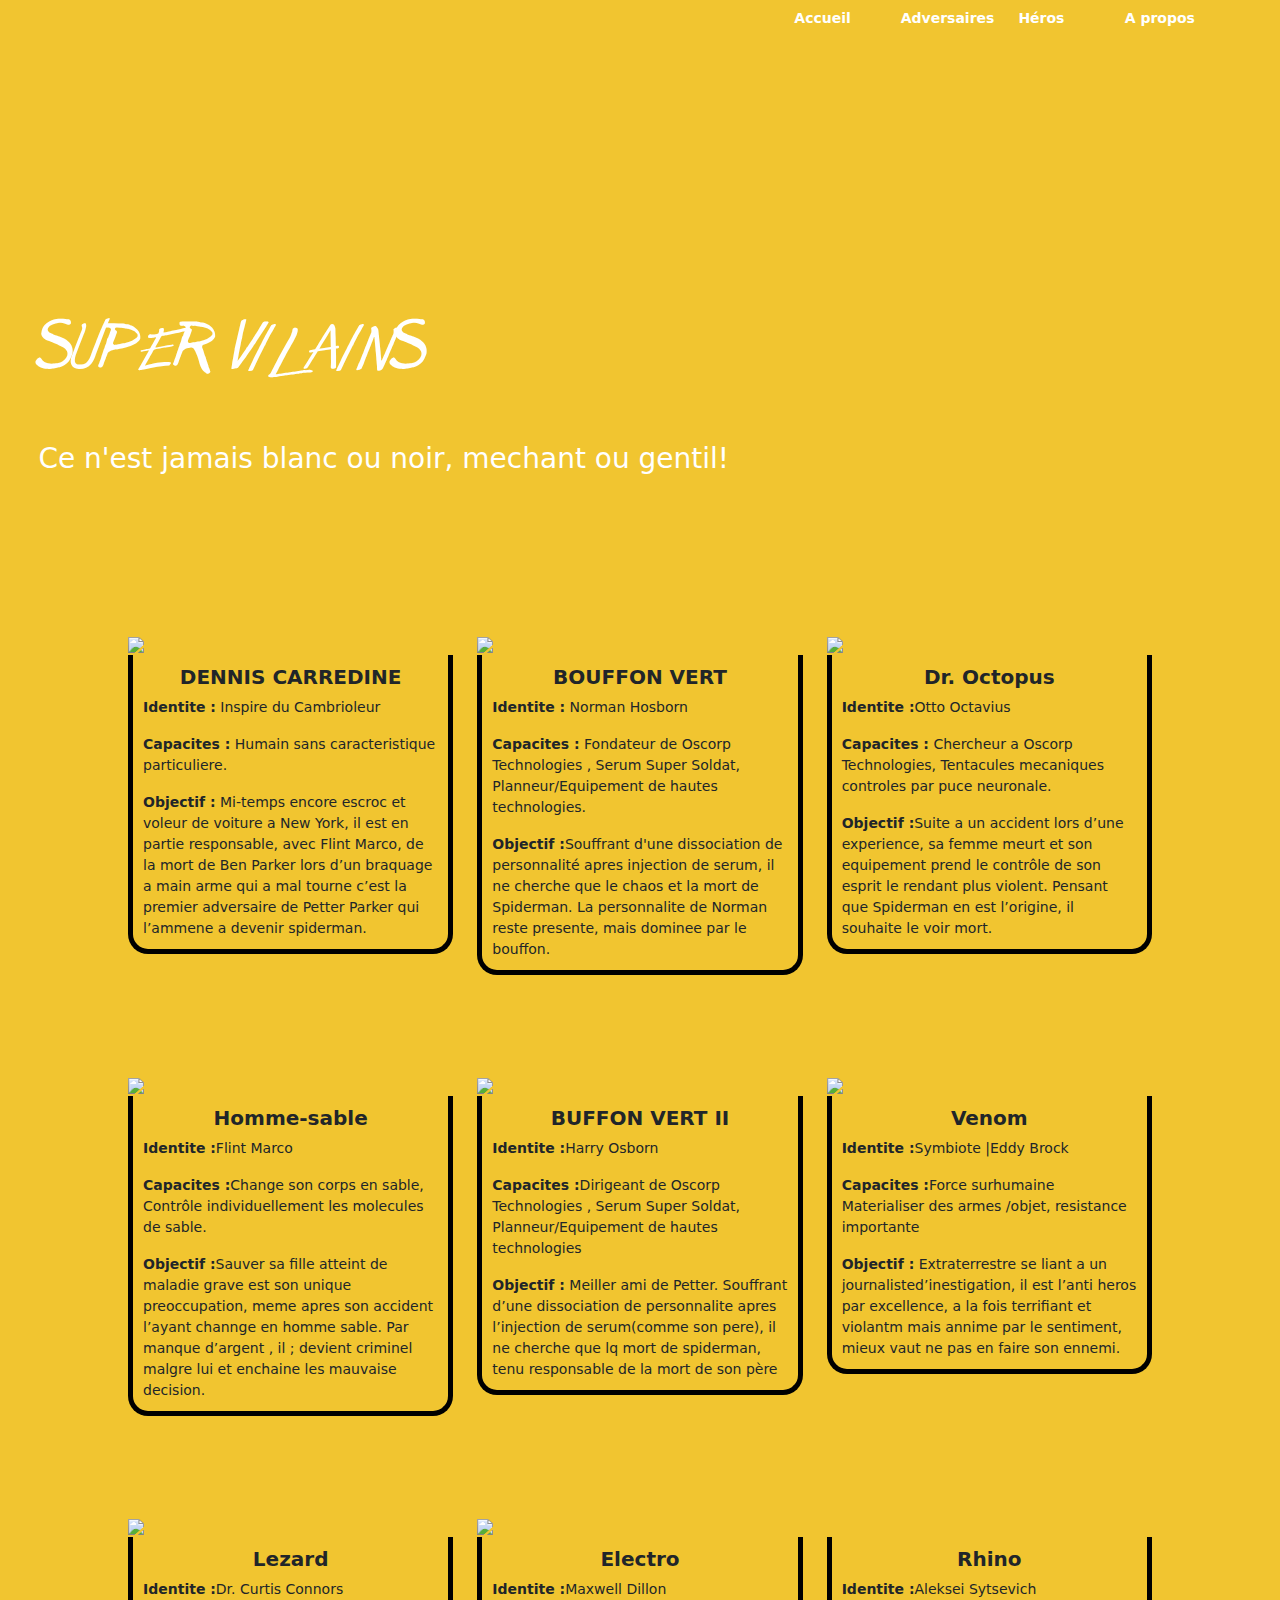
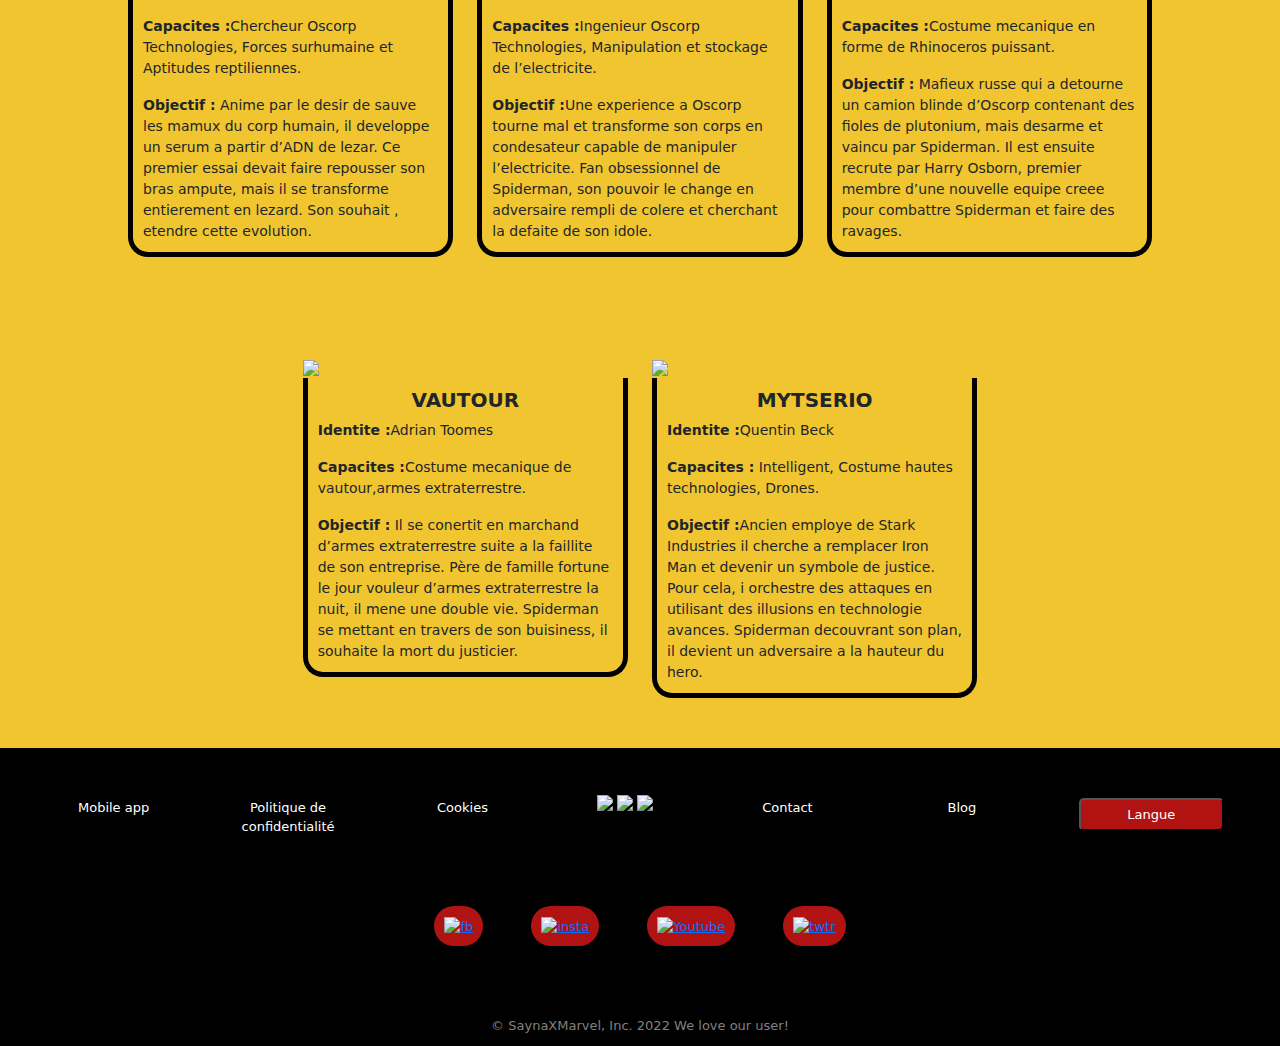
==== commit 7fe0d0b9: "ajout text" ====
--- a/adversaires.html
+++ b/adversaires.html
@@ -65,78 +65,147 @@
 
     <section class="adv1" style="text-align: center;padding:50px 10%;">
         <div class="row">
-            <div class=" col-md col-lg col-xl col-xxl ">
+            <div class=" col-md col-lg col-xl col-xxl " style="text-align: left;">
                 <img style="width: 100%; margin: 0px;padding: 0px;" src="assets/multimédia/Illustration/img8.png " alt=" ">
-                <p style="padding: 10px;border-right: solid 5px black;border-bottom: solid 5px black;border-left: solid 5px black; border-radius: 0 0 20px 20px;">Lorem ipsum dolor sit amet consectetur adipisicing elit. Corporis quidem nulla asperiores quae atque libero animi voluptatum saepe! Nostrum fugiat natus suscipit consequatur, esse quaerat atque exercitationem, non labore velit ea consectetur.
-                    Officia quibusdam, neque voluptates blanditiis inventore cupiditate ipsam perferendis ducimus recusandae necessitatibus. Recusandae nobis ea saepe autem porro.</p>
-            </div>
-            <div class="col-md col-lg col-xl col-xxl ">
+                <div style="padding: 10px;border-right: solid 5px black;border-bottom: solid 5px black;border-left: solid 5px black; border-radius: 0 0 20px 20px;">
+                    <h5 style="text-align: center;">DENNIS CARREDINE</h5>
+                    <p><b> Identite :</b> Inspire du Cambrioleur </p>
+                    <p><b> Capacites :</b> Humain sans caracteristique particuliere.</p>
+                    <b> Objectif :</b> Mi-temps encore escroc et voleur de voiture a New York, il est en partie responsable, avec Flint Marco, de la mort de Ben Parker lors d’un braquage a main arme qui a mal tourne c’est la premier adversaire de Petter
+                    Parker qui l’ammene a devenir spiderman.
+                </div>
+            </div>
+            <div class=" col-md col-lg col-xl col-xxl " style="text-align: left;">
                 <img style="width: 100%; margin: 0px;padding: 0px;" src="assets/multimédia/Illustration/img9.png " alt=" ">
-                <p style="padding: 10px;border-right: solid 5px black;border-bottom: solid 5px black;border-left: solid 5px black; border-radius: 0 0 20px 20px;">Lorem ipsum dolor sit amet consectetur adipisicing elit. Corporis quidem nulla asperiores quae atque libero animi voluptatum saepe! Nostrum fugiat natus suscipit consequatur, esse quaerat atque exercitationem, non labore velit ea consectetur.
-                    Officia quibusdam, neque voluptates blanditiis inventore cupiditate ipsam perferendis ducimus recusandae necessitatibus. Recusandae nobis ea saepe autem porro.</p>
-            </div>
-
-            <div class="col-md col-lg col-xl col-xxl">
-                <img style="width: 100%; margin: 0px;padding: 0px;" src="assets/multimédia/Illustration/img10.png" alt="">
-                <p style="padding: 10px;border-right: solid 5px black;border-bottom: solid 5px black;border-left: solid 5px black; border-radius: 0 0 20px 20px;">Lorem ipsum dolor sit amet consectetur adipisicing elit. Corporis quidem nulla asperiores quae atque libero animi voluptatum saepe! Nostrum fugiat natus suscipit consequatur, esse quaerat atque exercitationem, non labore velit ea consectetur.
-                    Officia quibusdam, neque voluptates blanditiis inventore cupiditate ipsam perferendis ducimus recusandae necessitatibus. Recusandae nobis ea saepe autem porro.</p>
+                <div style="padding: 10px;border-right: solid 5px black;border-bottom: solid 5px black;border-left: solid 5px black; border-radius: 0 0 20px 20px;">
+                    <h5 style="text-align: center;">BOUFFON VERT</h5>
+                    <p><b> Identite :</b> Norman Hosborn </p>
+                    <p><b> Capacites :</b> Fondateur de Oscorp Technologies , Serum Super Soldat, Planneur/Equipement de hautes technologies.</p>
+                    <b> Objectif :</b>Souffrant d'une dissociation de personnalité apres injection de serum, il ne cherche que le chaos et la mort de Spiderman. La personnalite de Norman reste presente, mais dominee par le bouffon.
+                </div>
+            </div>
+
+            <div class=" col-md col-lg col-xl col-xxl " style="text-align: left;">
+                <img style="width: 100%; margin: 0px;padding: 0px;" src="assets/multimédia/Illustration/img10.png " alt=" ">
+                <div style="padding: 10px;border-right: solid 5px black;border-bottom: solid 5px black;border-left: solid 5px black; border-radius: 0 0 20px 20px;">
+                    <h5 style="text-align: center;">Dr. Octopus</h5>
+                    <p><b> Identite :</b>Otto Octavius</p>
+                    <p><b> Capacites :</b> Chercheur a Oscorp Technologies, Tentacules mecaniques controles par puce neuronale.
+                    </p>
+                    <b> Objectif :</b>Suite a un accident lors d’une experience, sa femme meurt et son equipement prend le contrôle de son esprit le rendant plus violent. Pensant que Spiderman en est l’origine, il souhaite le voir mort.
+
+                </div>
             </div>
         </div>
     </section>
 
     <section class="adv2" style="text-align: center;padding: 50px 10%;">
         <div class="row justify-content-center">
-            <div class="col-md-4 col-lg-4 col-xl-4 col-xxl-4">
+            <div class=" col-md col-lg col-xl col-xxl " style="text-align: left;">
                 <img style="width: 100%; margin: 0px;padding: 0px;" src="assets/multimédia/Illustration/img11.png " alt=" ">
-                <p style="padding: 10px;border-right: solid 5px black;border-bottom: solid 5px black;border-left: solid 5px black; border-radius: 0 0 20px 20px;">Lorem ipsum dolor sit amet consectetur adipisicing elit. Corporis quidem nulla asperiores quae atque libero animi voluptatum saepe! Nostrum fugiat natus suscipit consequatur, esse quaerat atque exercitationem, non labore velit ea consectetur.
-                    Officia quibusdam, neque voluptates blanditiis inventore cupiditate ipsam perferendis ducimus recusandae necessitatibus. Recusandae nobis ea saepe autem porro.</p>
-            </div>
-            <div class="col-md-4 col-lg-4 col-xl-4 col-xxl-4">
+                <div style="padding: 10px;border-right: solid 5px black;border-bottom: solid 5px black;border-left: solid 5px black; border-radius: 0 0 20px 20px;">
+                    <h5 style="text-align: center;">Homme-sable</h5>
+                    <p><b> Identite :</b>Flint Marco</p>
+                    <p><b> Capacites :</b>Change son corps en sable, Contrôle individuellement les molecules de sable.
+                    </p>
+                    <b> Objectif :</b>Sauver sa fille atteint de maladie grave est son unique preoccupation, meme apres son accident l’ayant channge en homme sable. Par manque d’argent , il ; devient criminel malgre lui et enchaine les mauvaise decision.
+
+                </div>
+            </div>
+            <div class=" col-md col-lg col-xl col-xxl " style="text-align: left;">
                 <img style="width: 100%; margin: 0px;padding: 0px;" src="assets/multimédia/Illustration/img12.png " alt=" ">
-                <p style="padding: 10px;border-right: solid 5px black;border-bottom: solid 5px black;border-left: solid 5px black; border-radius: 0 0 20px 20px;">Lorem ipsum dolor sit amet consectetur adipisicing elit. Corporis quidem nulla asperiores quae atque libero animi voluptatum saepe! Nostrum fugiat natus suscipit consequatur, esse quaerat atque exercitationem, non labore velit ea consectetur.
-                    Officia quibusdam, neque voluptates blanditiis inventore cupiditate ipsam perferendis ducimus recusandae necessitatibus. Recusandae nobis ea saepe autem porro.</p>
-            </div>
-
-            <div class="col-md-4 col-lg-4 col-xl-4 col-xxl-4">
-                <img style="width: 100%; margin: 0px;padding: 0px;" src="assets/multimédia/Illustration/img13.png" alt="">
-                <p style="padding: 10px;border-right: solid 5px black;border-bottom: solid 5px black;border-left: solid 5px black; border-radius: 0 0 20px 20px;">Lorem ipsum dolor sit amet consectetur adipisicing elit. Corporis quidem nulla asperiores quae atque libero animi voluptatum saepe! Nostrum fugiat natus suscipit consequatur, esse quaerat atque exercitationem, non labore velit ea consectetur.
-                    Officia quibusdam, neque voluptates blanditiis inventore cupiditate ipsam perferendis ducimus recusandae necessitatibus. Recusandae nobis ea saepe autem porro.</p>
-            </div>
-        </div>
-    </section>
-
-    <section class="adv3" style="text-align: center;padding: 50px 10%;">
+                <div style="padding: 10px;border-right: solid 5px black;border-bottom: solid 5px black;border-left: solid 5px black; border-radius: 0 0 20px 20px;">
+                    <h5 style="text-align: center;">BUFFON VERT II</h5>
+                    <p><b> Identite :</b>Harry Osborn</p>
+                    <p><b> Capacites :</b>Dirigeant de Oscorp Technologies , Serum Super Soldat, Planneur/Equipement de hautes technologies
+                    </p>
+                    <b> Objectif :</b> Meiller ami de Petter. Souffrant d’une dissociation de personnalite apres l’injection de serum(comme son pere), il ne cherche que lq mort de spiderman, tenu responsable de la mort de son père
+
+                </div>
+            </div>
+
+            <div class=" col-md col-lg col-xl col-xxl " style="text-align: left;">
+                <img style="width: 100%; margin: 0px;padding: 0px;" src="assets/multimédia/Illustration/img13.png " alt=" ">
+                <div style="padding: 10px;border-right: solid 5px black;border-bottom: solid 5px black;border-left: solid 5px black; border-radius: 0 0 20px 20px;">
+                    <h5 style="text-align: center;">Venom</h5>
+                    <p><b> Identite :</b>Symbiote |Eddy Brock</p>
+                    <p><b> Capacites :</b>Force surhumaine Materialiser des armes /objet, resistance importante
+                    </p>
+                    <b> Objectif :</b> Extraterrestre se liant a un journalisted’inestigation, il est l’anti heros par excellence, a la fois terrifiant et violantm mais annime par le sentiment, mieux vaut ne pas en faire son ennemi.
+
+                </div>
+            </div>
+        </div>
+    </section>
+
+    <section class="adv3" style="text-align: left;padding: 50px 10%;">
         <div class="row justify-content-center">
             <div class="col-md-4 col-lg-4 col-xl-4 col-xxl-4">
                 <img style="width: 100%; margin: 0px;padding: 0px;" src="assets/multimédia/Illustration/img14.png " alt=" ">
-                <p style="padding: 10px;border-right: solid 5px black;border-bottom: solid 5px black;border-left: solid 5px black; border-radius: 0 0 20px 20px;">Lorem ipsum dolor sit amet consectetur adipisicing elit. Corporis quidem nulla asperiores quae atque libero animi voluptatum saepe! Nostrum fugiat natus suscipit consequatur, esse quaerat atque exercitationem, non labore velit ea consectetur.
-                    Officia quibusdam, neque voluptates blanditiis inventore cupiditate ipsam perferendis ducimus recusandae necessitatibus. Recusandae nobis ea saepe autem porro.</p>
+                <div style="padding: 10px;border-right: solid 5px black;border-bottom: solid 5px black;border-left: solid 5px black; border-radius: 0 0 20px 20px;">
+                    <h5 style="text-align: center;">Lezard</h5>
+                    <p><b> Identite :</b>Dr. Curtis Connors</p>
+                    <p><b> Capacites :</b>Chercheur Oscorp Technologies, Forces surhumaine et Aptitudes reptiliennes.
+                    </p>
+                    <b> Objectif :</b> Anime par le desir de sauve les mamux du corp humain, il developpe un serum a partir d’ADN de lezar. Ce premier essai devait faire repousser son bras ampute, mais il se transforme entierement en lezard. Son souhait
+                    , etendre cette evolution.
+
+                </div>
             </div>
             <div class="col-md-4 col-lg-4 col-xl-4 col-xxl-4 ">
                 <img style="width: 100%; margin: 0px;padding: 0px;" src="assets/multimédia/Illustration/img15.png " alt=" ">
-                <p style="padding: 10px;border-right: solid 5px black;border-bottom: solid 5px black;border-left: solid 5px black; border-radius: 0 0 20px 20px;">Lorem ipsum dolor sit amet consectetur adipisicing elit. Corporis quidem nulla asperiores quae atque libero animi voluptatum saepe! Nostrum fugiat natus suscipit consequatur, esse quaerat atque exercitationem, non labore velit ea consectetur.
-                    Officia quibusdam, neque voluptates blanditiis inventore cupiditate ipsam perferendis ducimus recusandae necessitatibus. Recusandae nobis ea saepe autem porro.</p>
+                <div style="padding: 10px;border-right: solid 5px black;border-bottom: solid 5px black;border-left: solid 5px black; border-radius: 0 0 20px 20px;">
+                    <h5 style="text-align: center;">Electro</h5>
+                    <p><b> Identite :</b>Maxwell Dillon</p>
+                    <p><b> Capacites :</b>Ingenieur Oscorp Technologies, Manipulation et stockage de l’electricite.
+                    </p>
+                    <b> Objectif :</b>Une experience a Oscorp tourne mal et transforme son corps en condesateur capable de manipuler l’electricite. Fan obsessionnel de Spiderman, son pouvoir le change en adversaire rempli de colere et cherchant la defaite
+                    de son idole.
+
+                </div>
             </div>
 
             <div class="col-md-4 col-lg-4 col-xl-4 col-xxl-4">
                 <img style="width: 100%; margin: 0px;padding: 0px;" src="assets/multimédia/Illustration/img16.png" alt="">
-                <p style="padding: 10px;border-right: solid 5px black;border-bottom: solid 5px black;border-left: solid 5px black; border-radius: 0 0 20px 20px;">Lorem ipsum dolor sit amet consectetur adipisicing elit. Corporis quidem nulla asperiores quae atque libero animi voluptatum saepe! Nostrum fugiat natus suscipit consequatur, esse quaerat atque exercitationem, non labore velit ea consectetur.
-                    Officia quibusdam, neque voluptates blanditiis inventore cupiditate ipsam perferendis ducimus recusandae necessitatibus. Recusandae nobis ea saepe autem porro.</p>
-            </div>
-        </div>
-    </section>
-
-    <section style="text-align: center;padding: 50px 10%;">
+                <div style="padding: 10px;border-right: solid 5px black;border-bottom: solid 5px black;border-left: solid 5px black; border-radius: 0 0 20px 20px;">
+                    <h5 style="text-align: center;">Rhino</h5>
+                    <p><b> Identite :</b>Aleksei Sytsevich</p>
+                    <p><b> Capacites :</b>Costume mecanique en forme de Rhinoceros puissant.
+                    </p>
+                    <b> Objectif :</b> Mafieux russe qui a detourne un camion blinde d’Oscorp contenant des fioles de plutonium, mais desarme et vaincu par Spiderman. Il est ensuite recrute par Harry Osborn, premier membre d’une nouvelle equipe creee
+                    pour combattre Spiderman et faire des ravages.
+
+                </div>
+            </div>
+        </div>
+        </div>
+    </section>
+
+    <section style="text-align: left;padding: 50px 10%;">
         <div class="row justify-content-center">
             <div class="col-md-4 col-lg-4 col-xl-4 col-xxl-4">
                 <img style="width: 100%; margin: 0px;padding: 0px;" src="assets/multimédia/Illustration/img17.png " alt=" ">
-                <p style="padding: 10px;border-right: solid 5px black;border-bottom: solid 5px black;border-left: solid 5px black; border-radius: 0 0 20px 20px;">Lorem ipsum dolor sit amet consectetur adipisicing elit. Corporis quidem nulla asperiores quae atque libero animi voluptatum saepe! Nostrum fugiat natus suscipit consequatur, esse quaerat atque exercitationem, non labore velit ea consectetur.
-                    Officia quibusdam, neque voluptates blanditiis inventore cupiditate ipsam perferendis ducimus recusandae necessitatibus. Recusandae nobis ea saepe autem porro.</p>
+                <div style="padding: 10px;border-right: solid 5px black;border-bottom: solid 5px black;border-left: solid 5px black; border-radius: 0 0 20px 20px;">
+                    <h5 style="text-align: center;">VAUTOUR</h5>
+                    <p><b> Identite :</b>Adrian Toomes</p>
+                    <p><b> Capacites :</b>Costume mecanique de vautour,armes extraterrestre.
+                    </p>
+                    <b> Objectif :</b> Il se conertit en marchand d’armes extraterrestre suite a la faillite de son entreprise. Père de famille fortune le jour vouleur d’armes extraterrestre la nuit, il mene une double vie. Spiderman se mettant en travers
+                    de son buisiness, il souhaite la mort du justicier.
+
+                </div>
             </div>
             <div class="col-md-4 col-lg-4 col-xl-4 col-xxl-4 ">
                 <img style="width: 100%; margin: 0px;padding: 0px;" src="assets/multimédia/Illustration/img18.png " alt=" ">
-                <p style="padding: 10px;border-right: solid 5px black;border-bottom: solid 5px black;border-left: solid 5px black; border-radius: 0 0 20px 20px;">Lorem ipsum dolor sit amet consectetur adipisicing elit. Corporis quidem nulla asperiores quae atque libero animi voluptatum saepe! Nostrum fugiat natus suscipit consequatur, esse quaerat atque exercitationem, non labore velit ea consectetur.
-                    Officia quibusdam, neque voluptates blanditiis inventore cupiditate ipsam perferendis ducimus recusandae necessitatibus. Recusandae nobis ea saepe autem porro.</p>
+                <div style="padding: 10px;border-right: solid 5px black;border-bottom: solid 5px black;border-left: solid 5px black; border-radius: 0 0 20px 20px;">
+                    <h5 style="text-align: center;">MYTSERIO </h5>
+                    <p><b> Identite :</b>Quentin Beck</p>
+                    <p><b> Capacites :</b> Intelligent, Costume hautes technologies, Drones.
+                    </p>
+                    <b> Objectif :</b>Ancien employe de Stark Industries il cherche a remplacer Iron Man et devenir un symbole de justice. Pour cela, i orchestre des attaques en utilisant des illusions en technologie avances. Spiderman decouvrant son
+                    plan, il devient un adversaire a la hauteur du hero.
+
+                </div>
             </div>
         </div>
     </section>
--- a/Assets/css/style.css
+++ b/Assets/css/style.css
@@ -11,6 +11,16 @@
 
 h1 {
     font-size: 80px;
+}
+
+h2 {
+    font-size: 40px;
+    font-weight: bold;
+}
+
+h5 {
+    font-size: 20px;
+    font-weight: bolder;
 }
 
 .navhome {
